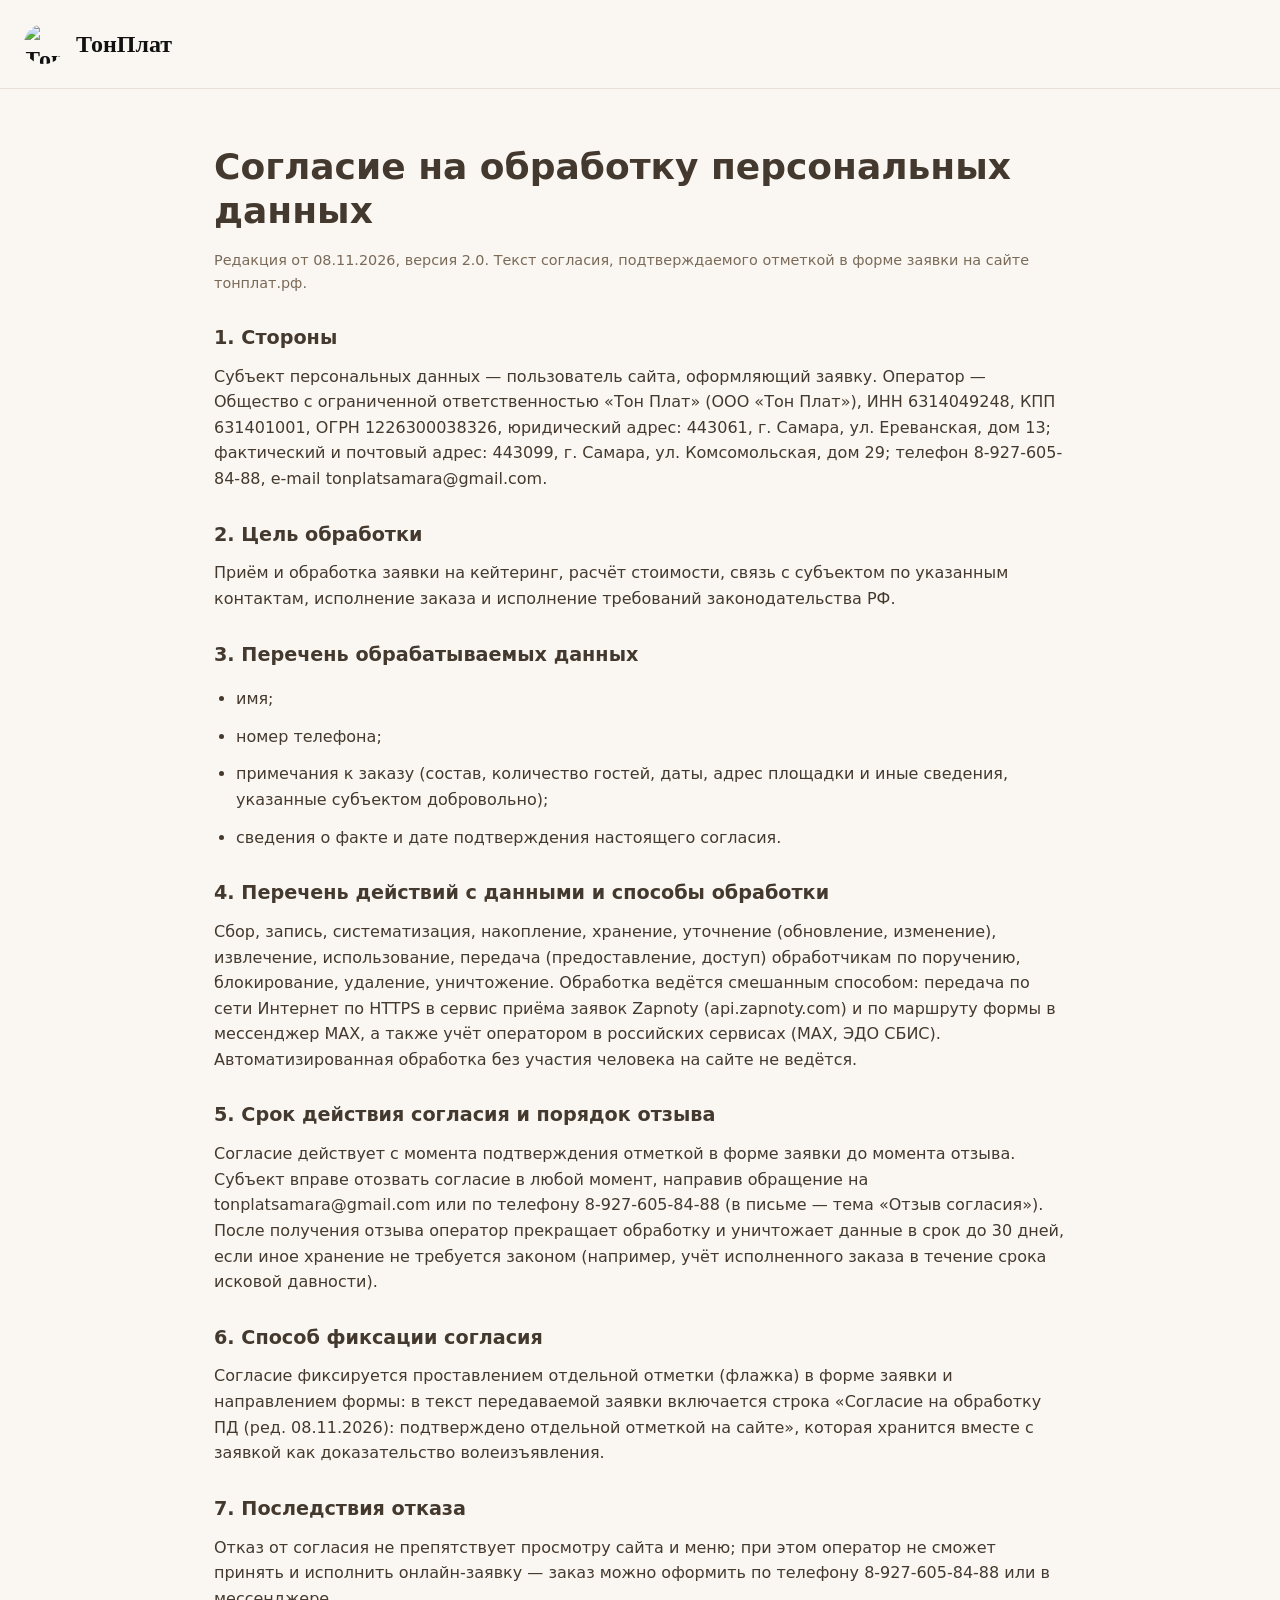
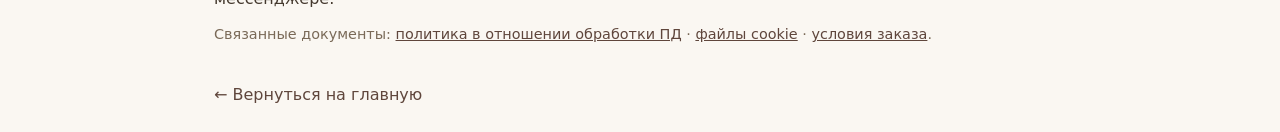
==== consent.html @ 321bf24c "Add files via upload" ====
<!DOCTYPE html>
<html lang="ru">
<head>
  <meta charset="utf-8">
  <meta name="viewport" content="width=device-width, initial-scale=1, viewport-fit=cover">
  <title>Согласие на обработку персональных данных — ТонПлат</title>
  <meta name="theme-color" content="#FAF7F2">
  <link rel="icon" type="image/png" sizes="64x64" href="./favicon.png">
  <style>
    * { box-sizing: border-box; }
    html, body { margin: 0; padding: 0; background: #faf7f2; color: #44392e; font-family: system-ui, -apple-system, Segoe UI, Arial, sans-serif; line-height: 1.6; }
    a { color: #5f463c; text-decoration: underline; }
    .container { max-width: 900px; margin: 0 auto; padding: 24px; }
    header { padding: 24px; border-bottom: 1px solid #e8dfd7; margin-bottom: 32px; }
    .brand { display: flex; align-items: center; gap: 12px; text-decoration: none; color: #111; font-weight: 700; font-size: 1.5rem; font-family: 'Trebuchet MS', 'Palatino Linotype', serif; }
    .brand img { width: 40px; height: 40px; border-radius: 50%; }
    h1 { font-size: clamp(1.65rem, 4vw, 2.25rem); line-height: 1.22; margin: 0 0 16px; }
    h2 { font-size: 1.2rem; margin: 28px 0 10px; }
    p, li { margin: 0 0 12px; }
    ul { padding-left: 22px; }
    .back { display: inline-block; margin-top: 24px; color: #5f463c; text-decoration: none; }
    .back:hover { text-decoration: underline; }
    .meta { color: #7a6a58; font-size: 0.9rem; }
    @media (max-width: 600px) { .container { padding: 16px; } }
  </style>
</head>
<body>
  <header>
    <a class="brand" href="./index.html">
      <img src="./logo.png" width="40" height="40" alt="ТонПлат">
      <span>ТонПлат</span>
    </a>
  </header>
  <div class="container">
    <h1>Согласие на обработку персональных данных</h1>
    <p class="meta">Редакция от 08.11.2026, версия 2.0. Текст согласия, подтверждаемого отметкой в форме заявки на сайте тонплат.рф.</p>

    <h2>1. Стороны</h2>
    <p>Субъект персональных данных — пользователь сайта, оформляющий заявку. Оператор — Общество с ограниченной ответственностью «Тон Плат» (ООО «Тон Плат»), ИНН 6314049248, КПП 631401001, ОГРН 1226300038326, юридический адрес: 443061, г. Самара, ул. Ереванская, дом 13; фактический и почтовый адрес: 443099, г. Самара, ул. Комсомольская, дом 29; телефон 8-927-605-84-88, e-mail tonplatsamara@gmail.com.</p>

    <h2>2. Цель обработки</h2>
    <p>Приём и обработка заявки на кейтеринг, расчёт стоимости, связь с субъектом по указанным контактам, исполнение заказа и исполнение требований законодательства РФ.</p>

    <h2>3. Перечень обрабатываемых данных</h2>
    <ul>
      <li>имя;</li>
      <li>номер телефона;</li>
      <li>примечания к заказу (состав, количество гостей, даты, адрес площадки и иные сведения, указанные субъектом добровольно);</li>
      <li>сведения о факте и дате подтверждения настоящего согласия.</li>
    </ul>

    <h2>4. Перечень действий с данными и способы обработки</h2>
    <p>Сбор, запись, систематизация, накопление, хранение, уточнение (обновление, изменение), извлечение, использование, передача (предоставление, доступ) обработчикам по поручению, блокирование, удаление, уничтожение. Обработка ведётся смешанным способом: передача по сети Интернет по HTTPS в сервис приёма заявок Zapnoty (api.zapnoty.com) и по маршруту формы в мессенджер MAX, а также учёт оператором в российских сервисах (MAX, ЭДО СБИС). Автоматизированная обработка без участия человека на сайте не ведётся.</p>

    <h2>5. Срок действия согласия и порядок отзыва</h2>
    <p>Согласие действует с момента подтверждения отметкой в форме заявки до момента отзыва. Субъект вправе отозвать согласие в любой момент, направив обращение на tonplatsamara@gmail.com или по телефону 8-927-605-84-88 (в письме — тема «Отзыв согласия»). После получения отзыва оператор прекращает обработку и уничтожает данные в срок до 30 дней, если иное хранение не требуется законом (например, учёт исполненного заказа в течение срока исковой давности).</p>

    <h2>6. Способ фиксации согласия</h2>
    <p>Согласие фиксируется проставлением отдельной отметки (флажка) в форме заявки и направлением формы: в текст передаваемой заявки включается строка «Согласие на обработку ПД (ред. 08.11.2026): подтверждено отдельной отметкой на сайте», которая хранится вместе с заявкой как доказательство волеизъявления.</p>

    <h2>7. Последствия отказа</h2>
    <p>Отказ от согласия не препятствует просмотру сайта и меню; при этом оператор не сможет принять и исполнить онлайн-заявку — заказ можно оформить по телефону 8-927-605-84-88 или в мессенджере.</p>

    <p class="meta">Связанные документы: <a href="./privacy.html">политика в отношении обработки ПД</a> · <a href="./cookies.html">файлы cookie</a> · <a href="./terms.html">условия заказа</a>.</p>
    <a class="back" href="./index.html">← Вернуться на главную</a>
  </div>
</body>
</html>
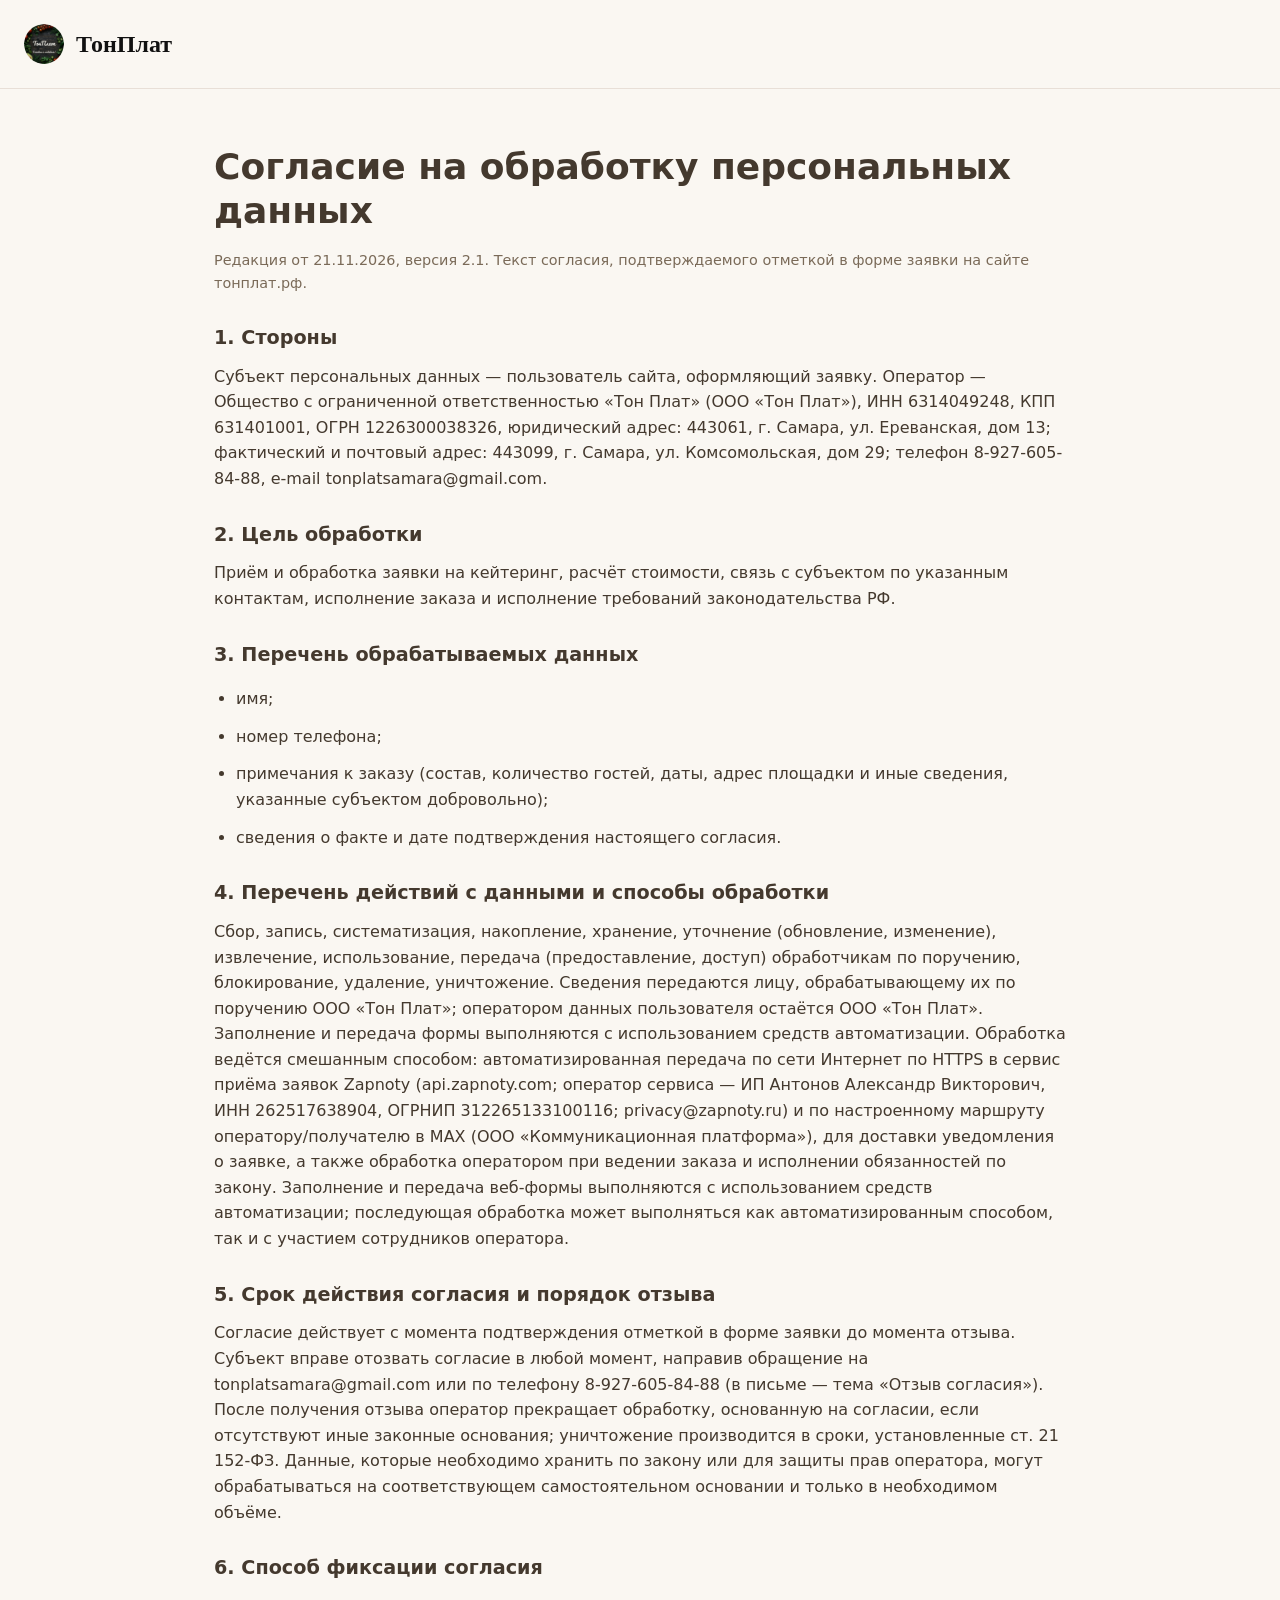
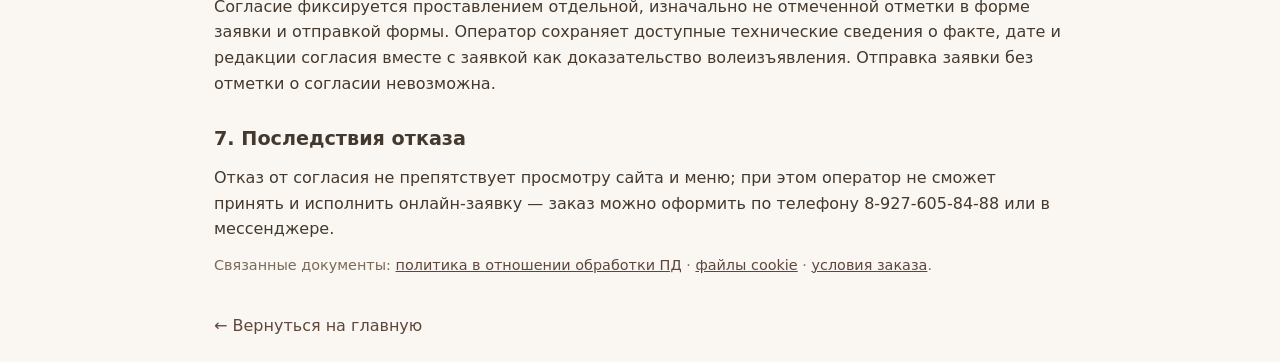
==== commit 4388598b: "Add files via upload" ====
--- a/consent.html
+++ b/consent.html
@@ -33,7 +33,7 @@
   </header>
   <div class="container">
     <h1>Согласие на обработку персональных данных</h1>
-    <p class="meta">Редакция от 08.11.2026, версия 2.0. Текст согласия, подтверждаемого отметкой в форме заявки на сайте тонплат.рф.</p>
+    <p class="meta">Редакция от 21.11.2026, версия 2.1. Текст согласия, подтверждаемого отметкой в форме заявки на сайте тонплат.рф.</p>
 
     <h2>1. Стороны</h2>
     <p>Субъект персональных данных — пользователь сайта, оформляющий заявку. Оператор — Общество с ограниченной ответственностью «Тон Плат» (ООО «Тон Плат»), ИНН 6314049248, КПП 631401001, ОГРН 1226300038326, юридический адрес: 443061, г. Самара, ул. Ереванская, дом 13; фактический и почтовый адрес: 443099, г. Самара, ул. Комсомольская, дом 29; телефон 8-927-605-84-88, e-mail tonplatsamara@gmail.com.</p>
@@ -50,13 +50,13 @@
     </ul>
 
     <h2>4. Перечень действий с данными и способы обработки</h2>
-    <p>Сбор, запись, систематизация, накопление, хранение, уточнение (обновление, изменение), извлечение, использование, передача (предоставление, доступ) обработчикам по поручению, блокирование, удаление, уничтожение. Обработка ведётся смешанным способом: передача по сети Интернет по HTTPS в сервис приёма заявок Zapnoty (api.zapnoty.com) и по маршруту формы в мессенджер MAX, а также учёт оператором в российских сервисах (MAX, ЭДО СБИС). Автоматизированная обработка без участия человека на сайте не ведётся.</p>
+    <p>Сбор, запись, систематизация, накопление, хранение, уточнение (обновление, изменение), извлечение, использование, передача (предоставление, доступ) обработчикам по поручению, блокирование, удаление, уничтожение. Сведения передаются лицу, обрабатывающему их по поручению ООО «Тон Плат»; оператором данных пользователя остаётся ООО «Тон Плат». Заполнение и передача формы выполняются с использованием средств автоматизации. Обработка ведётся смешанным способом: автоматизированная передача по сети Интернет по HTTPS в сервис приёма заявок Zapnoty (api.zapnoty.com; оператор сервиса — ИП Антонов Александр Викторович, ИНН 262517638904, ОГРНИП 312265133100116; privacy@zapnoty.ru) и по настроенному маршруту оператору/получателю в MAX (ООО «Коммуникационная платформа»), для доставки уведомления о заявке, а также обработка оператором при ведении заказа и исполнении обязанностей по закону. Заполнение и передача веб-формы выполняются с использованием средств автоматизации; последующая обработка может выполняться как автоматизированным способом, так и с участием сотрудников оператора.</p>
 
     <h2>5. Срок действия согласия и порядок отзыва</h2>
-    <p>Согласие действует с момента подтверждения отметкой в форме заявки до момента отзыва. Субъект вправе отозвать согласие в любой момент, направив обращение на tonplatsamara@gmail.com или по телефону 8-927-605-84-88 (в письме — тема «Отзыв согласия»). После получения отзыва оператор прекращает обработку и уничтожает данные в срок до 30 дней, если иное хранение не требуется законом (например, учёт исполненного заказа в течение срока исковой давности).</p>
+    <p>Согласие действует с момента подтверждения отметкой в форме заявки до момента отзыва. Субъект вправе отозвать согласие в любой момент, направив обращение на tonplatsamara@gmail.com или по телефону 8-927-605-84-88 (в письме — тема «Отзыв согласия»). После получения отзыва оператор прекращает обработку, основанную на согласии, если отсутствуют иные законные основания; уничтожение производится в сроки, установленные ст. 21 152-ФЗ. Данные, которые необходимо хранить по закону или для защиты прав оператора, могут обрабатываться на соответствующем самостоятельном основании и только в необходимом объёме.</p>
 
     <h2>6. Способ фиксации согласия</h2>
-    <p>Согласие фиксируется проставлением отдельной отметки (флажка) в форме заявки и направлением формы: в текст передаваемой заявки включается строка «Согласие на обработку ПД (ред. 08.11.2026): подтверждено отдельной отметкой на сайте», которая хранится вместе с заявкой как доказательство волеизъявления.</p>
+    <p>Согласие фиксируется проставлением отдельной, изначально не отмеченной отметки в форме заявки и отправкой формы. Оператор сохраняет доступные технические сведения о факте, дате и редакции согласия вместе с заявкой как доказательство волеизъявления. Отправка заявки без отметки о согласии невозможна.</p>
 
     <h2>7. Последствия отказа</h2>
     <p>Отказ от согласия не препятствует просмотру сайта и меню; при этом оператор не сможет принять и исполнить онлайн-заявку — заказ можно оформить по телефону 8-927-605-84-88 или в мессенджере.</p>
